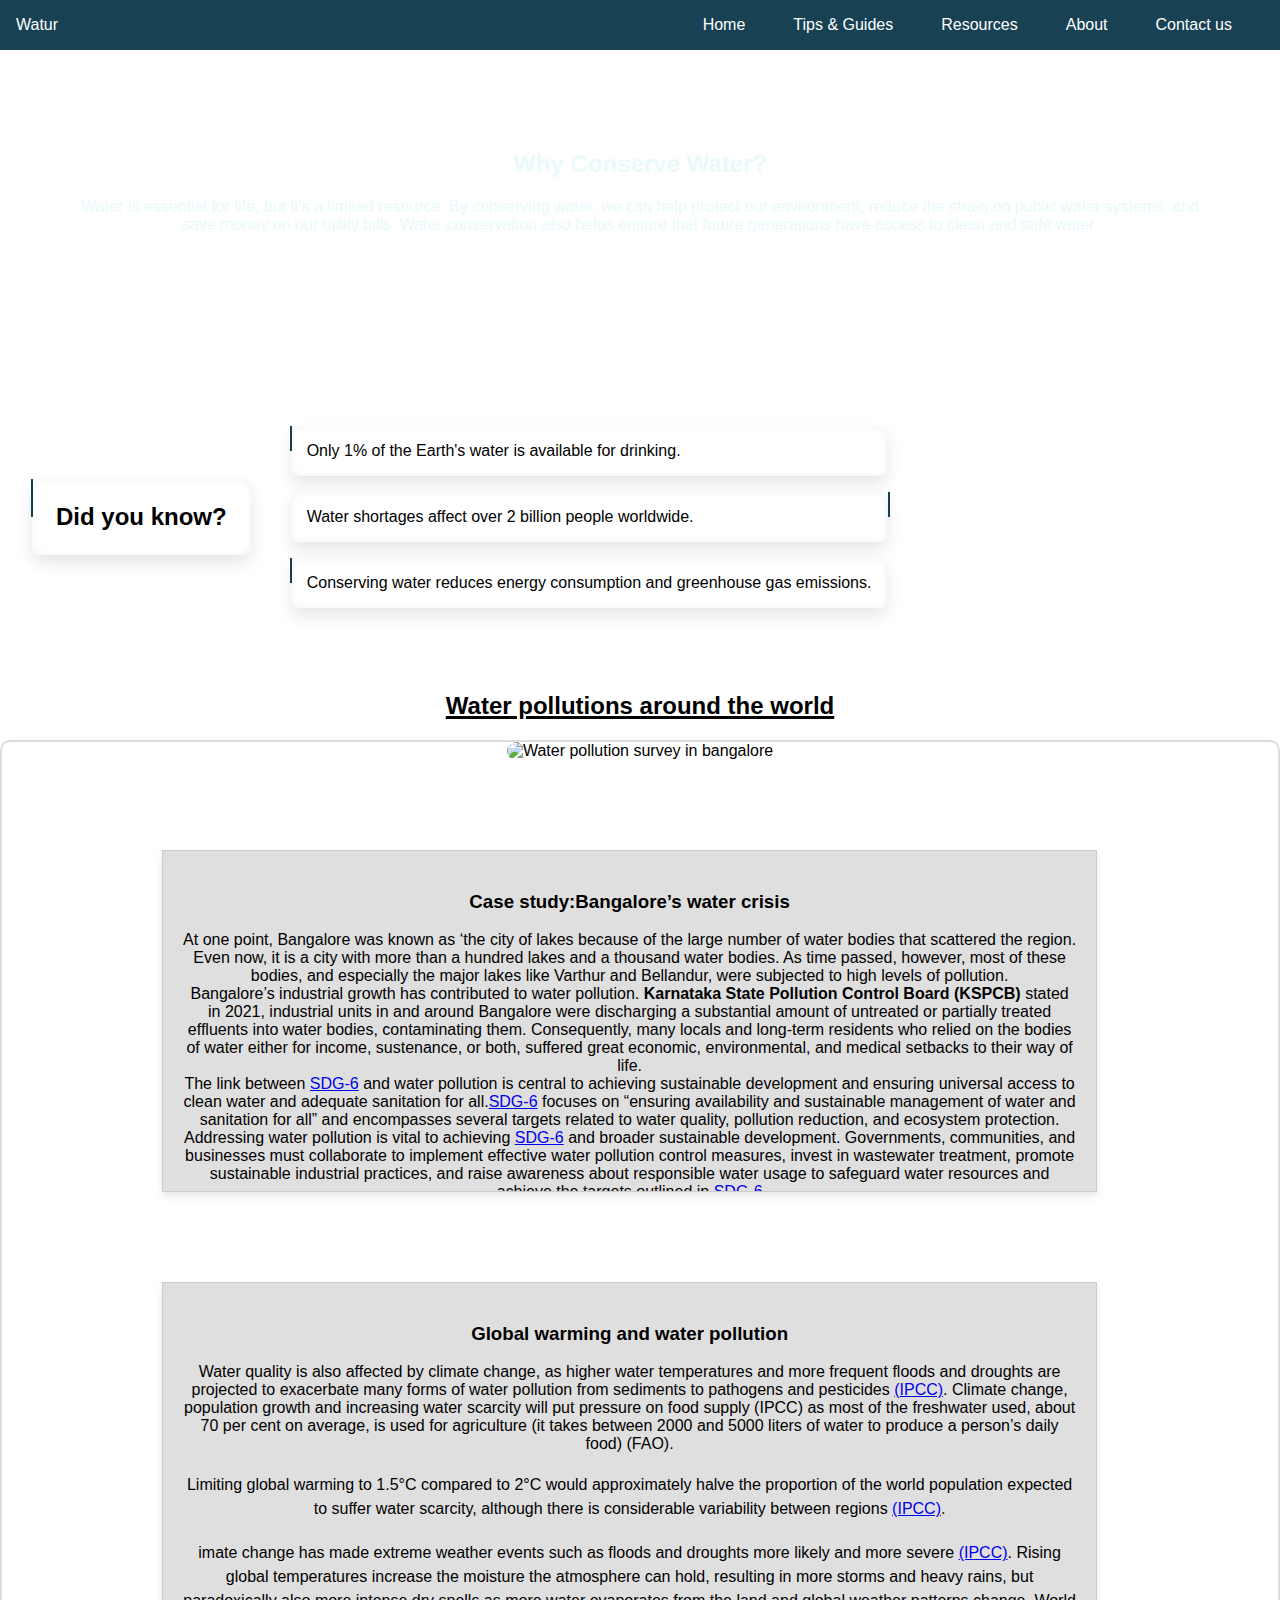
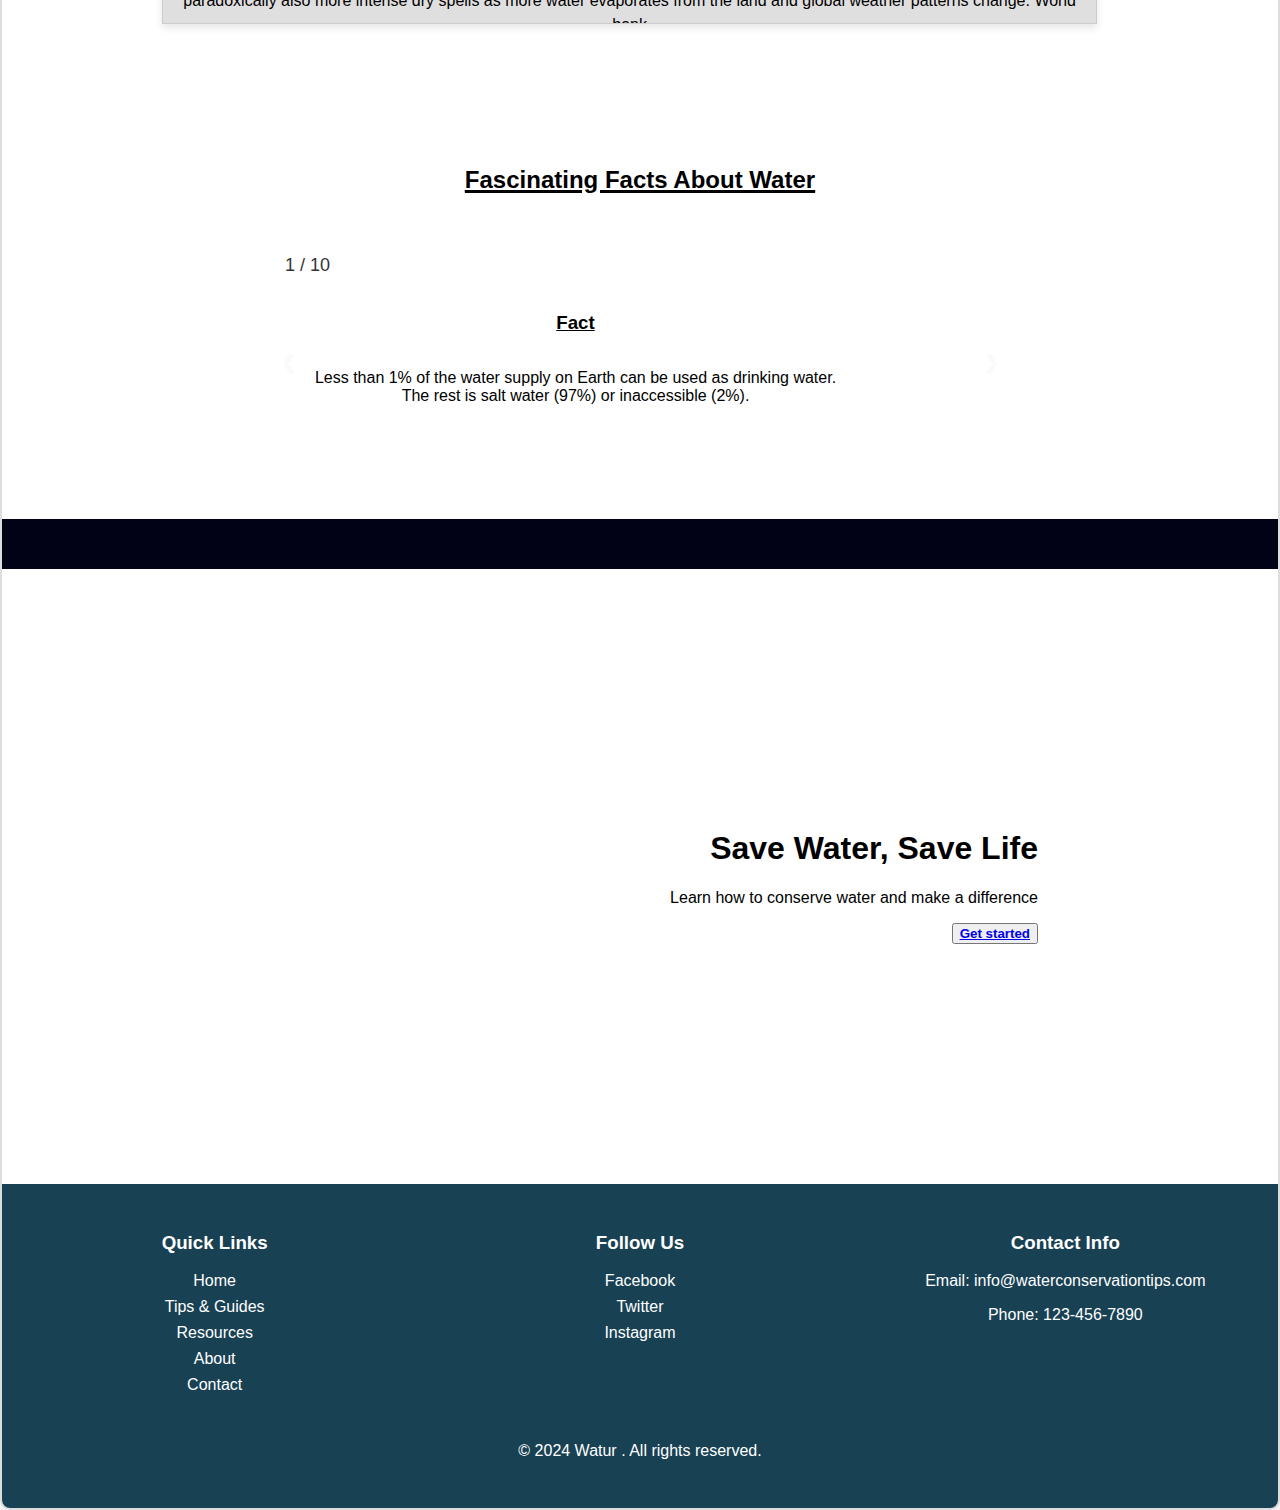
==== index.html @ 400bffbc "Add files via upload" ====
<!DOCTYPE html>
<html lang="en">
<head>
    <meta charset="UTF-8">
    <meta name="viewport" content="width=device-width, initial-scale=1.0">
    <title>Home</title>
    <link rel="stylesheet" href="styles.css">
    <link rel="stylesheet" href="https://cdnjs.cloudflare.com/ajax/libs/font-awesome/6.0.0-beta3/css/all.min.css">
</head>
<body>
    <header>
        <div class="logo">Watur</div>
        <nav>
            <ul>
                <li><a href="index.html">Home</a></li>
                <li><a href="tips.html">Tips & Guides</a></li>
                <li><a href="resources.html">Resources</a></li>
                <li><a href="about.html">About</a></li>
                <li><a href="contact us.html">Contact us</a></li>
            </ul>
        </nav>
    </header>
<section class="why-conserve-water">
    <h2>Why Conserve Water?</h2>
    <p>Water is essential for life, but it's a limited resource. By conserving water, we can help protect our environment, reduce the strain on public water systems, and save money on our utility bills. Water conservation also helps ensure that future generations have access to clean and safe water.</p>
</section>
  <section class="know"><h2> 
     <p>Did you know?</p></h2>
    <ul>
        <p>Only 1% of the Earth's water is available for drinking.</p>
        <p>Water shortages affect over 2 billion people worldwide.</p>
        <p>Conserving water reduces energy consumption and greenhouse gas emissions.</p>
    </ul>
</section>

<section class="infographics">
    <h2>Water pollutions around the world</h2>
</section> 
<div class="slider">
    <section class="slides">
      <div class="slide"><img src="https://rsisinternational.org/journals/ijriss/wp-content/uploads/2023/10/Awareness-on-the-percentage-of-water-pollution-in-Bangalore-city.png" alt="Water pollution survey in bangalore">
    </div>
      <div class="slide"><img src="https://cdnapisec.kaltura.com/p/1776261/thumbnail/entry_id/1_n7q7i7ho/width/%7BthumbnailWidth%7D" alt="ganga pollution">
    </div>
      <div class="slide"><img src="https://watereurope.eu/wp-content/uploads/2024/04/env-e1667226133648.png" alt="pollution in europe">
        </div>
      <div class="slide"><img src="https://sotp.nyc3.cdn.digitaloceanspaces.com/wp-content/uploads/2019/09/water-cycle-diagram-637x514.jpg" alt="global warming">
    </div>
    </section>
    <section class="pollutionscene">
    <div class="pollution">
        
        <p><h3>Case study:Bangalore’s water crisis</h3> At one point, Bangalore was known as ‘the city of lakes because of the large number of water bodies that scattered the region. Even now, it is a city with more than a hundred lakes and a thousand water bodies. As time passed, however, most of these bodies, and especially the major lakes like Varthur and Bellandur, were subjected to high levels of pollution. <br>Bangalore’s industrial growth has contributed to water pollution. <b>Karnataka State Pollution Control Board (KSPCB)</b> stated in 2021, industrial units in and around Bangalore were discharging a substantial amount of untreated or partially treated effluents into water bodies, contaminating them. Consequently, many locals and long-term residents who relied on the bodies of water either for income, sustenance, or both, suffered great economic, environmental, and medical setbacks to their way of life. <br>The link between <a href="https://sdgs.un.org/goals/goal6">SDG-6</a> and water pollution is central to achieving sustainable development and ensuring universal access to clean water and adequate sanitation for all.<a href="https://sdgs.un.org/goals/goal6">SDG-6</a> focuses on “ensuring availability and sustainable management of water and sanitation for all” and encompasses several targets related to water quality, pollution reduction, and ecosystem protection. <br>Addressing water pollution is vital to achieving <a href="https://sdgs.un.org/goals/goal6">SDG-6</a> and broader sustainable development. Governments, communities, and businesses must collaborate to implement effective water pollution control measures, invest in wastewater treatment, promote sustainable industrial practices, and raise awareness about responsible water usage to safeguard water resources and achieve the targets outlined in <a href="https://sdgs.un.org/goals/goal6">SDG-6</a> <br>This situation will persist as long as we are no aware of the situation  adn will work towards the developmentof the city rather than just making things worse for our own purpose.</p>
    </div>
</section>
    <section class="global">
        <div class="warming">
            <p><h3>Global warming and water pollution</h3>Water quality is also affected by climate change, as higher water temperatures and more frequent floods and droughts are projected to exacerbate many forms of water pollution from sediments to pathogens and pesticides <a href="https://www.ipcc.ch/report/ar6/wg2/downloads/outreach/IPCC_AR6_WGII_FactSheet_FoodAndWater.pdf">(IPCC)</a>.
 
                Climate change, population growth and increasing water scarcity will put pressure on food supply (IPCC) as most of the freshwater used, about 70 per cent on average, is used for agriculture (it takes between 2000 and 5000 liters of water to produce a person’s daily food) (FAO).
            </P>
                <P>Limiting global warming to 1.5°C compared to 2°C would approximately halve the proportion of the world population expected to suffer water scarcity, although there is considerable variability between regions <a href="https://www.ipcc.ch/report/ar6/wg2/downloads/outreach/IPCC_AR6_WGII_FactSheet_FoodAndWater.pdf">(IPCC)</a>.</p>
                    <P>imate change has made extreme weather events such as floods and droughts more likely and more severe <a href="https://www.ipcc.ch/report/ar6/wg2/downloads/outreach/IPCC_AR6_WGII_FactSheet_FoodAndWater.pdf">(IPCC)</a>.
 
                        Rising global temperatures increase the moisture the atmosphere can hold, resulting in more storms and heavy rains, but paradoxically also more intense dry spells as more water evaporates from the land and global weather patterns change. <a href="https://www.worldbank.org/en/topic/waterresourcesmanagement"></a>World bank</P>
                        <p>Since 2000, flood-related disasters have risen by 134 per cent compared with the two previous decades. Most of the flood-related deaths and economic losses were recorded in Asia <a href="https://wmo.int/news/media-centre/wake-looming-water-crisis-report-warns">(WMO)</a>. The number and duration of droughts also increased by 29 per cent over this same period. Most drought-related deaths occurred in Africa <a href="">(WMO)</a>.</p>
        </div>
    </section>
    <div class="infographic">
<section class="impact-stats">
        <h2><u>Fascinating Facts About Water</u> </h2>
        </section>
        <section class="facts-list">
            <div class="fact-slides fade">
             <div class="fact-number">1 / 10</div>
            <div class="fact">
                <h3><u>Fact</u></h3>
                <p>Less than 1% of the water supply on Earth can be used as drinking water. The rest is salt water (97%) or inaccessible (2%).</p>
            </div>
        </div>
        <div class="fact-slides fade">
            <div class="fact-number"> 2/ 10</div>
            <div class="fact">
                <h3><u>Fact</u></h3>
                <p>A single dripping faucet can waste over 3,000 gallons of water a year. That's enough water to take over 180 showers!</p>
            </div>
        </div>
            <div class="fact-slides fade">
                <div class="fact-number"> 3/ 10</div>
            <div class="fact">
                <h3><u>Fact</u></h3>
                <p>On average, an American household uses 300 gallons of water per day, with 70% of that used indoors.</p>
            </div>
        </div>
            <div class="fact-slides fade">
                <div class="fact-number">4 / 10</div>
            <div class="fact">
                <h3><u>Fact</u></h3>
                <p>Water-efficient fixtures and appliances can reduce household water usage by up to 30%.</p>
            </div>
        </div>
            <div class="fact-slides fade">
                <div class="fact-number"> 5/ 10</div>
            <div class="fact">
                <h3><u>Fact</u></h3>
                <p>Water scarcity affects over 40% of the global population, and this percentage is expected to increase.</p>
            </div></div>
            <div class="fact-slides fade">
                <div class="fact-number">6 / 10</div>
            <div class="fact">
                <h3><u>Fact</u></h3>
                <p>Producing a single sheet of paper requires about 3 gallons of water. which is unimaginable!!</p>
            </div></div>
            <div class="fact-slides fade">
                <div class="fact-number">7 / 10</div>
            <div class="fact">
                <h3><u>Fact</u></h3>
                <p>About 70% of the world's freshwater is used for agriculture.Improving irrigation efficiency can save a significant amount of water</p>
            </div></div>
            <div class="fact-slides fade">
                <div class="fact-number">8 / 10</div>
            <div class="fact">
                <h3><u>Fact</u></h3>
                <p>Recycling a ton of paper can save up to 7,000 gallons of water. Reducing paper waste helps conserve water.</p>
            </div></div>
            <div class="fact-slides fade">
                <div class="fact-number">9/ 10</div>
            <div class="fact">
                <h3><u>Fact</u></h3>
                <p>A 5-minute shower uses about 10-25 gallons of water, while a full bath can use up to 70 gallons.</p>
            </div></div>
            <div class="fact-slides fade">
                <div class="fact-number">10 / 10</div>
            <div class="fact">
                <h3><u>Fact </u></h3>
                <p>The human brain is composed of about 75% water, and water is essential for maintaining cognitive functions.</p>
            </div></div>
            <a class="prev" onclick="plusSlides(-1)">&#10094;</a>
        <a class="next" onclick="plusSlides(1)">&#10095;</a>   
    </section>
    <section>
        <div class="ticker-container">
            <div class="ticker">
                <p id="ticker-message">let's celebrate World water conservation day this 22nd march.</p>
            </div>
        </div>
    </section>
    
<section class="hero">
    <h1>Save Water, Save Life</h1>
    <p>Learn how to conserve water and make a difference</p>
    <button class="water"><b><a href="tips.html">Get started</a></b></button>
</section>
    <footer>
        <div class="footer-content">
            <div class="quick-links">
                <h3>Quick Links</h3>
                <ul>
                    <li><a href="index.html">Home</a></li>
                    <li><a href="tips.html">Tips & Guides</a></li>
                    <li><a href="resources.html">Resources</a></li>
                    <li><a href="about.html">About</a></li>
                    <li><a href="contact us.html">Contact</a></li>
                </ul>
            </div>
            <div class="social-media">
                <h3>Follow Us</h3>
                <ul>
                    <li><a href="https://Facebook.com">Facebook</a></li>
                    <li><a href="https://Twitter.com">Twitter</a></li>
                    <li><a href="https://instagram.com">Instagram</a></li>
                </ul>
            </div>
            <div class="contact-info">
                <h3>Contact Info</h3>
                <a href="mailto:info@waterconservationtips.com">Email: info@waterconservationtips.com</a>
                <p><a href="tel:123-456-7890">Phone: 123-456-7890</a></p>
            </div>
        </div>
            <p>&copy; 2024 Watur . All rights reserved.</p>
    </footer>
    <script src="scripts.js"></script>

</body>
</html>
---- styles.css ----
body {
    font-family: Arial, sans-serif;
    margin: 0;
    padding: 0;
}

header, footer {
    background-color: #143e51fb;
    color: white;
}

header {
    display: flex;
    justify-content: space-between;
    align-items: center;
    padding: 1em;
    position: relative;
}

nav {
    display: flex;
    align-items: center;
}

nav .menu-icon {
    display: none; /* Hide the icon on larger screens */
    flex-direction: column;
    cursor: pointer;
}

nav .menu-icon div {
    width: 25px;
    height: 3px;
    background-color: white;
    margin: 5px;
    transition: all 0.3s ease;
}

nav ul {
    list-style: none;
    margin: 0;
    padding: 0;
    display: flex;
}

nav ul li {
    position: relative;
    margin-right: 1em;
}

nav ul li a {
    color: white;
    text-decoration: none;
    position: relative;
    z-index: 1;
    padding: 0.5em 1em;
}

nav ul li::before {
    content: "";
    position: absolute;
    top: 0;
    left: 0;
    right: 0;
    bottom: 0;
    background-color: transparent;
    transition: background-color 0.3s ease;
    border-radius: 4px;
    z-index: 0;
}

nav ul li:hover::before {
    background-color: #e0f7fa;
}

nav ul li a:hover {
    color: #143e51fb;
    text-decoration: none;
}

/* Responsive styles */
@media (max-width: 768px) {
    nav ul {
        display: none;
        flex-direction: column;
        position: absolute;
        top: 100%;
        left: 0;
        right: 0;
        background-color: #143e51fb;
    }

    nav ul.show {
        display: flex;
    }

    nav .menu-icon {
        display: flex; /* Show the icon on smaller screens */
    }

    nav ul li {
        margin-right: 0;
        text-align: center;
    }
}

.why-conserve-water {
    text-align: center;
    padding: 5em;
    background-image: url('https://as2.ftcdn.net/v2/jpg/05/81/99/11/1000_F_581991108_03k3wFisF3OCaaNAIQC6jhjjUpW3hZsf.jpg'); /* Replace with your image path */
    background-size: cover;
    background-position: center;
    color: rgb(234, 249, 250); /* Ensure text is readable over the image */
}

.why-conserve-water h2,
.why-conserve-water p {
    color: inherit; /* Ensures that text color inherits from the parent, useful if you change the parent color */
}

.know {
    display: flex;
    flex-direction: row;
    align-items: center;
    margin-top: 2em;
    position: relative;
    padding: 2em ;
}

.know p {
    max-width: 600px;
    padding: 1em;
    margin: 1em 0;
    background-color: rgba(255, 255, 255, 0.9);
    border-radius: 8px;
    box-shadow: 0 8px 16px rgba(0, 0, 0, 0.1), 0 0 8px rgba(0, 0, 0, 0.05) inset;
    transition: transform 0.3s ease, box-shadow 0.3s ease;
    position: relative;
    z-index: 1;
}

.know p:hover {
    transform: translateY(-5px);
    box-shadow: 0 12px 24px rgba(0, 0, 0, 0.2), 0 0 12px rgba(0, 0, 0, 0.1) inset;
}

.know p:nth-child(odd) {
    margin-left: auto;
}

.know p:nth-child(even) {
    margin-right: auto;
}

.know p::after {
    content: '';
    position: absolute;
    width: 2px;
    background-color: #143e51;
    top: 0;
    bottom: 50%;
    left: 50%;
    transform: translateX(-50%);
    transition: height 0.3s ease;
    z-index: 0;
}

.know p:nth-child(odd)::after {
    left: 0%;
    transform: translateX(-50%);
}

.know p:nth-child(even)::after {
    left: 100%;
    transform: translateX(50%);
}

.know p:hover::after {
    height: 100%;
}
.pollutionscene {
    width: 70%;
    height: 300px;
    overflow-y: auto;
    background-color: #8b898945;
    border: 1px solid #ccc;
    padding: 20px;
    margin: 90px 160px 90px ;
    box-shadow: 0 4px 8px rgba(0, 0, 0, 0.1);
  }
  
  .pollutionscene p {
      margin: 0 0 20px;
      line-height: 1.5;
    }
    .global {
        width: 70%;
        height: 300px;
        overflow-y: auto;
        background-color:  #8b898945;
        border: 1px solid #ccc;
        padding: 20px;
        margin: 90px 160px 90px ;
        box-shadow: 0 4px 8px rgba(0, 0, 0, 0.1);
      }
      .global p {
        margin: 0 0 20px;
        line-height: 1.5;
      }
    .slider {
    /* max-width: 90%; */
    text-align: center;
    overflow: hidden;
    border: 2px solid #ddd;
    border-radius: 10px;
    box-shadow: 0 4px 8px rgba(0, 0, 0, 0.1);
  }
  
  .slides {
    display: flex;
    text-align: center;
    transition: transform 0.5s ease-in-out;
  }
  
  .slide {
    min-width: 100%;
    box-sizing: border-box;
  }
  
  .slide img {
    width: 100%;
    border-radius: 10px;
  }
.button{
    border-radius: 10%;
    background-color: #f9fbee;
padding: 50px 50px;
text-align: center;
text-decoration: wavy;
display: inline-block;
font-size: 16px;

}
.impact-stats {
    padding: 2em;
    text-align: center;
    text-decoration:underline 3px;
}.featured-articles, .helpful-resources {
    padding: 2em;
    text-align: center;

}

.facts-list
{
    background-image: url('https://www.thewaterscrooge.com/hubfs/Hero%20Image%20-%20Water%20Scrooge.jpg');
background-repeat: no-repeat;
background-size: cover;

/* for slide show */
}
 .facts-list {
    position: relative;
    max-width: 750px;
    margin: auto;
    overflow: hidden;
    border-radius: 20px;
}
fact-slides {
    display: none;
    padding: 20px;
    background-color: rgba(255, 255, 255, 0.8);
    border-radius: 20px;
}
.fact-number {
    position: absolute;
    top: 10px;
    left: 20px;
    font-size: 18px;
    color: #333;
}
.prev, .next {
    cursor: pointer;
    position: absolute;
    top: 50%;
    width: auto;
    margin-top: -22px;
    padding: 16px;
    color: rgb(250, 249, 251);
    font-weight: bold;
    font-size: 18px;
    transition: 0.3s ease;
    border-radius: 0 6px 6px 0;
    user-select: none;
}
.prev
{
    left: 0;
     border-radius: 0 6px 6px 0;
}

.next {
    right: 0;
    border-radius: 6px 0 0 6px;
}

.prev:hover, .next:hover {
    background-color: rgba(0, 0, 0, 0.8);
}
.fade {
    animation-name: fade;
    animation-duration: 1.5s;
    
}

@keyframes fade {
    from {opacity: .4} 
    to {opacity: 1}
}

.fact{
    display: flex;
    justify-content: space-around;
    flex-wrap: wrap;
}
.fact
{
    width: 70%;
    margin: 2em;
    padding: 1em;
    text-align: center;
    background-color: transparent;
    border-radius: 20px;
    transition: transform 0.3s ease, box-shadow 0.3s ease;
}
.fact:hover{
    transform: translateY(-5px);
    box-shadow: 0 12px 24px rgba(0, 0, 0, 0.2);
    background-color: #95d5f8;
}
.ticker-container {
    background-color: rgb(2, 2, 22);
    color: white;
    overflow: hidden;
    white-space: nowrap;
    margin-top: 50px;
    box-sizing: border-box;
    height: 50px;
    width: 100%;
    position: relative;
    top: 0;
    z-index: 1000;
}
    .ticker{
        display: inline-block;
        padding-left: 100%;
        animation: ticker 15s linear infinite;
        }
        @keyframes ticker{
            0%{
                transform: translateX(100%);
            }
            100%
            {
                transform: translateX(-100%);
            }
        }
        .hidden{
            display:none;
        }
        .articles, .resource-list {
            display: flex;
    justify-content: space-around;
}
.hero {
    text-align:right;
    padding: 15em;
    background-image: url(https://kayplumbing.com/wp-content/uploads/2021/02/save-water-turn-faucet-off-.png);
    background-repeat: no-repeat;
    background-size:auto;
}
.infographics
{
    text-align: center;
    text-decoration: underline 3px;

}

.articles article, .resource-list .resource {
    width: 45%;
    margin: 1em 0;
    text-align:center;
}

.articles article img, .resource-list .resource img {
    max-width: 100%;
}

footer {
    padding: 2em 0;
    text-align: center;
}

.footer-content {
    display: flex;
    justify-content: space-around;
    flex-wrap: wrap;
}

.footer-content div {
    margin: 1em;
    flex: 1;
}

.footer-content h3 {
    margin-top: 0;
}

.footer-content a {
    color: white;
    text-decoration: none;
}

.footer-content ul {
    list-style: none;
    padding: 0;
}

.footer-content ul li {
    margin: 0.5em 0;
}

.daily-tip {
    background-color: #e0f7fa;
    padding: 2em;
    text-align: center;
    border-radius: 8px;
    margin: 2em 0;
    transition: transform 0.3s ease, box-shadow 0.3s ease;
}

.daily-tip h2 {
    margin-bottom: 1em;
    color: #0b5984;
}

#tip-container {
    background-color: hsl(0, 100%, 99%);
    padding: 1em;
    border-radius: 8px;
    box-shadow: 0 2px 5px rgba(0, 0, 0, 0.1);
    transition: background-color 0.2s, box-shadow 0.1s ease;
}

#tip-text {
    font-size: 1.2em;
    color: #03282d;
}

#tip-container:hover {
    background-color: #ddeef2;
    box-shadow: 0 4px 10px rgba(241, 241, 217, 0.2);
}
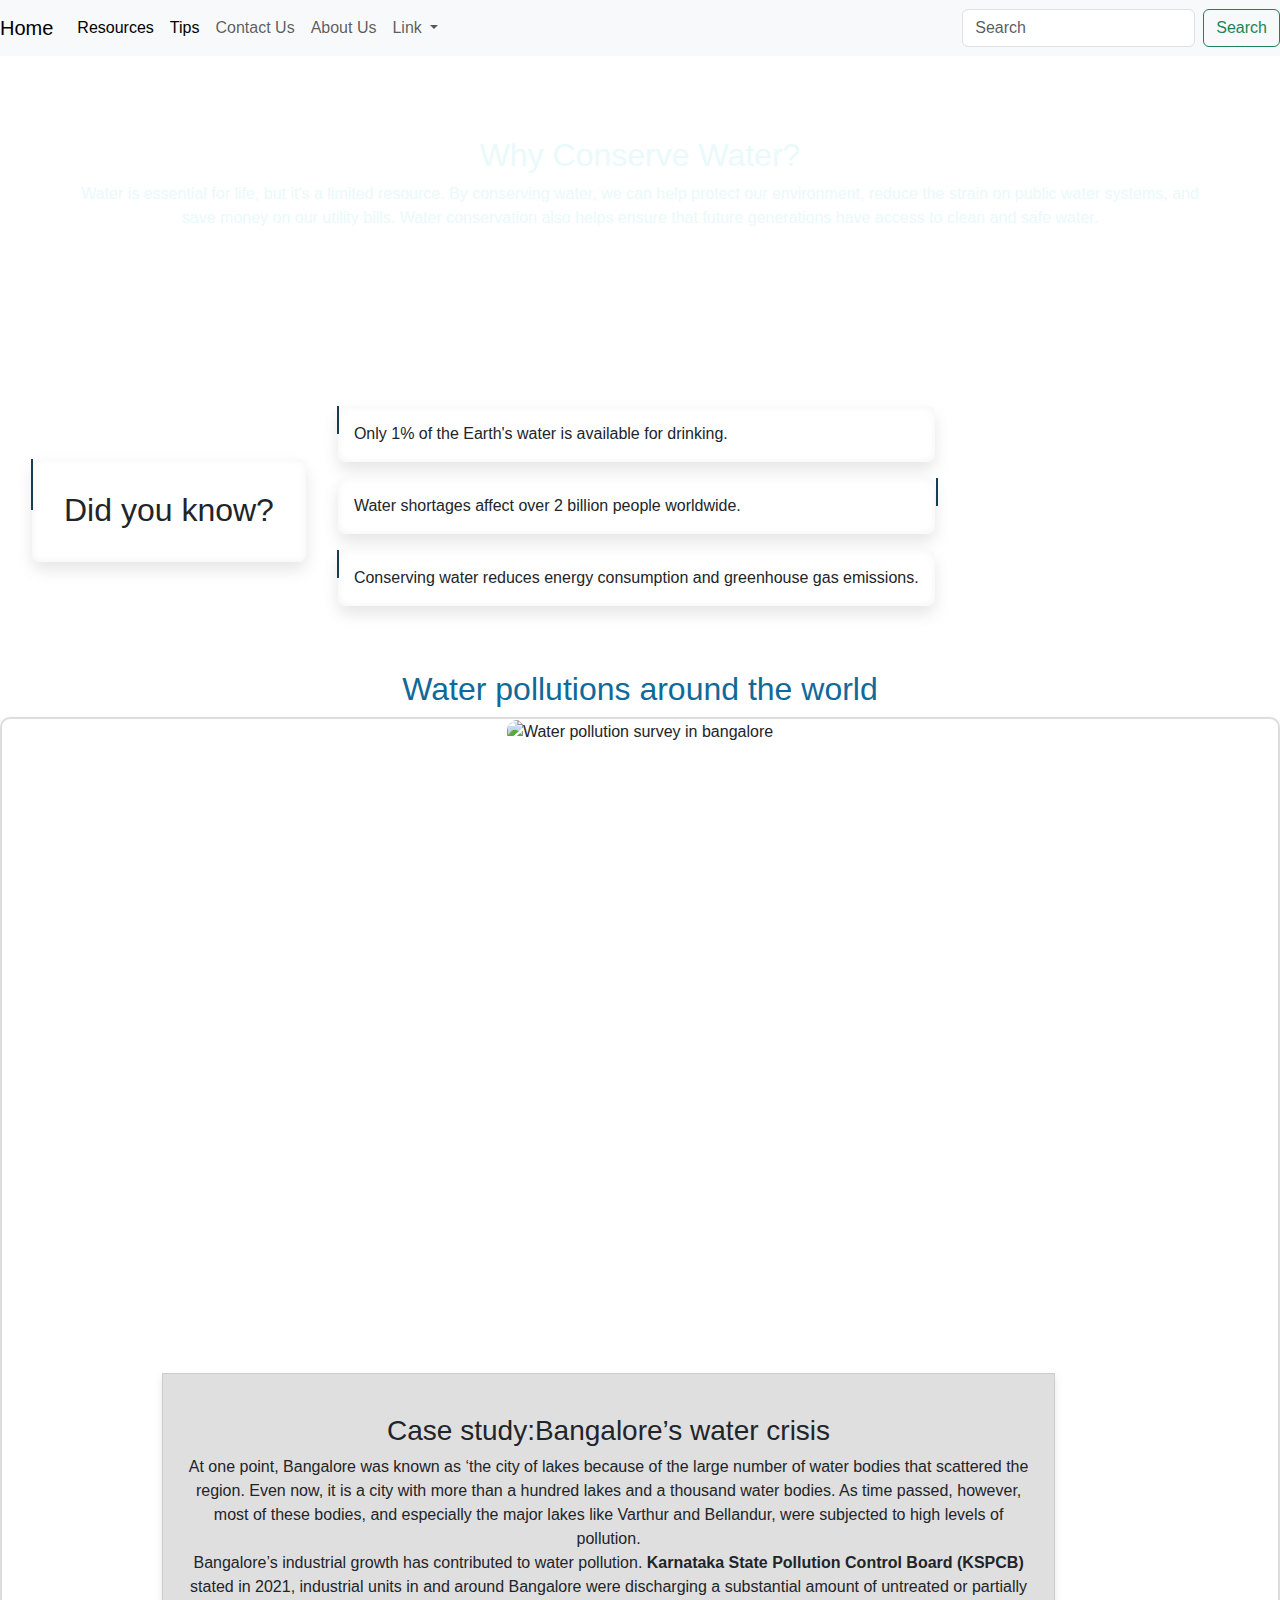
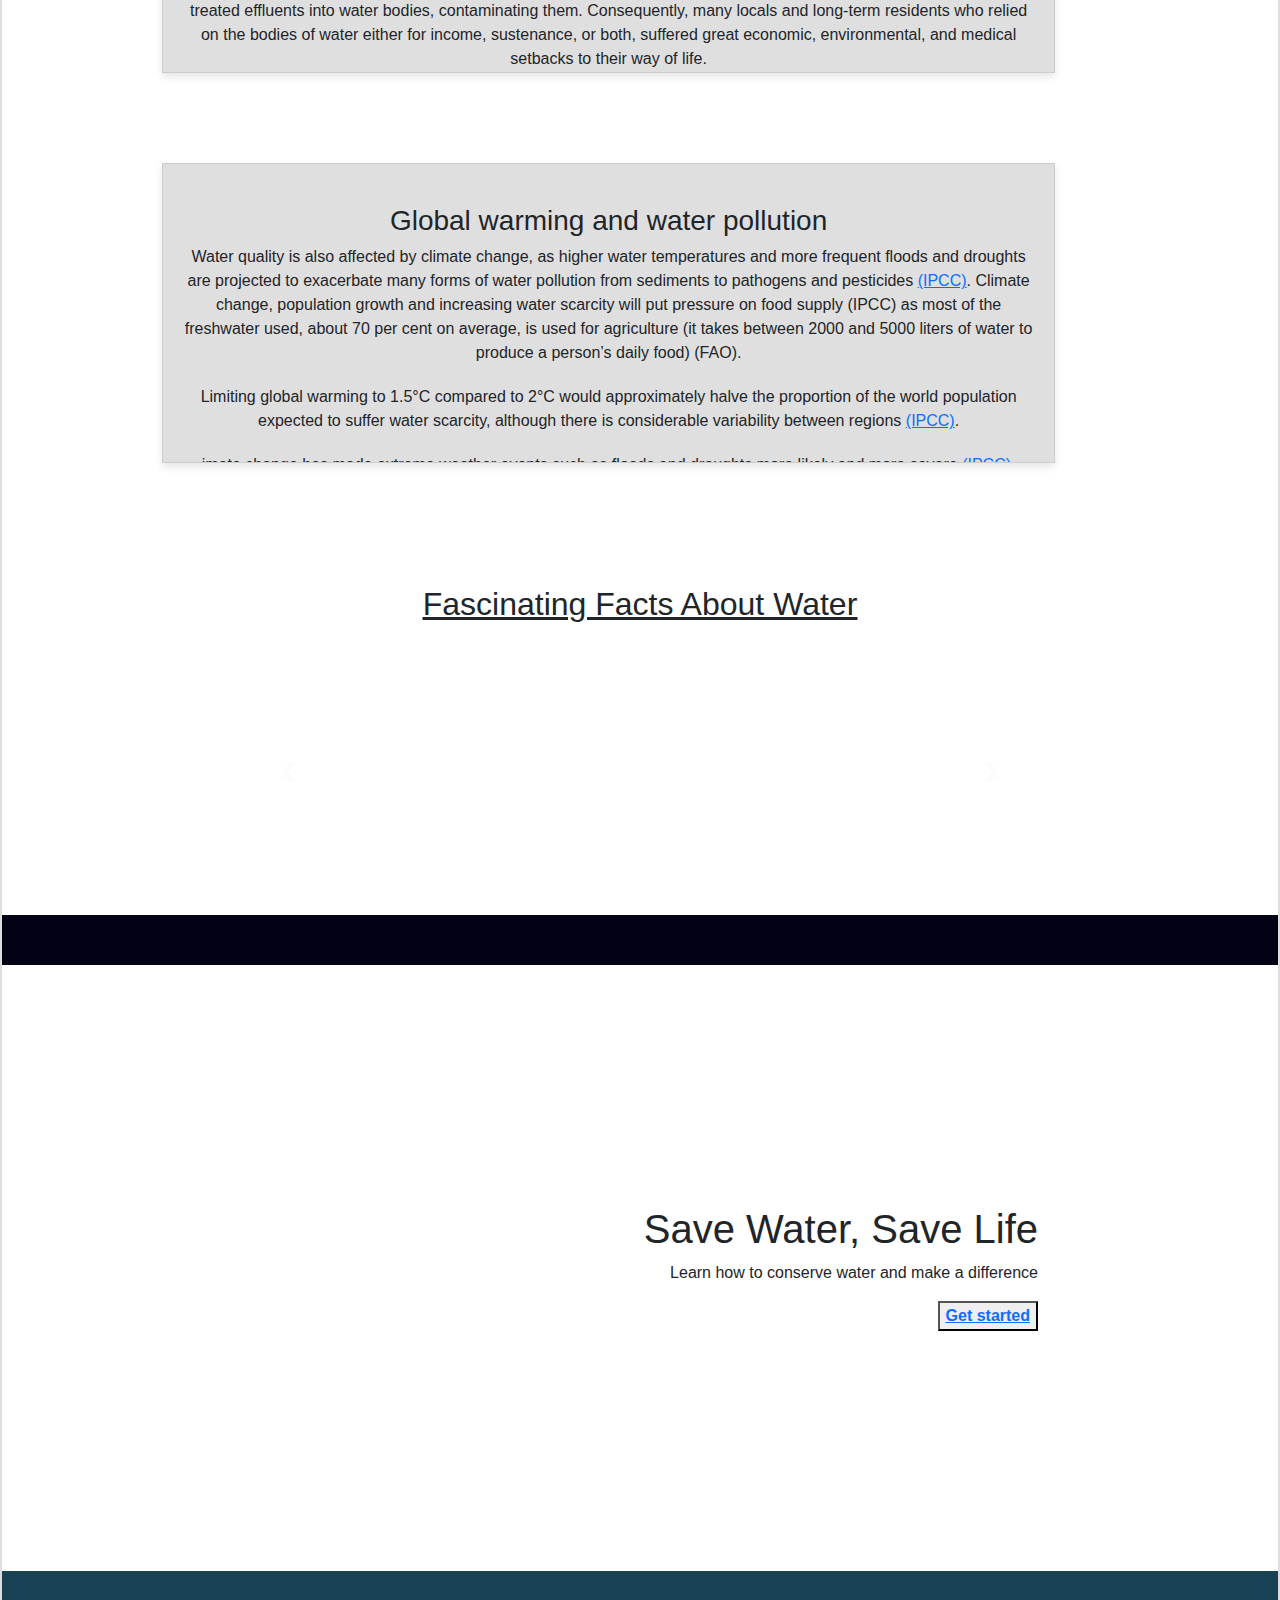
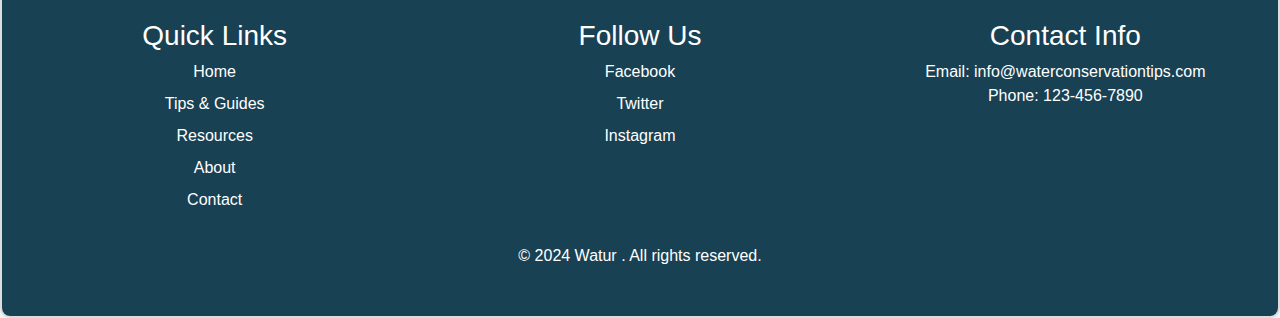
==== commit 1d26d480: "git commit changes" ====
--- a/index.html
+++ b/index.html
@@ -1,185 +1,291 @@
-<!DOCTYPE html>
+<!doctype html>
 <html lang="en">
-<head>
-    <meta charset="UTF-8">
-    <meta name="viewport" content="width=device-width, initial-scale=1.0">
-    <title>Home</title>
+  <head>
+    <meta charset="utf-8">
+    <meta name="viewport" content="width=device-width, initial-scale=1">
+    <title>Watur|Home</title>
+    <link href="https://cdn.jsdelivr.net/npm/bootstrap@5.3.3/dist/css/bootstrap.min.css" rel="stylesheet" integrity="sha384-QWTKZyjpPEjISv5WaRU9OFeRpok6YctnYmDr5pNlyT2bRjXh0JMhjY6hW+ALEwIH" crossorigin="anonymous">
     <link rel="stylesheet" href="styles.css">
     <link rel="stylesheet" href="https://cdnjs.cloudflare.com/ajax/libs/font-awesome/6.0.0-beta3/css/all.min.css">
-</head>
+  </head>
+
 <body>
-    <header>
-        <div class="logo">Watur</div>
-        <nav>
-            <ul>
-                <li><a href="index.html">Home</a></li>
-                <li><a href="tips.html">Tips & Guides</a></li>
-                <li><a href="resources.html">Resources</a></li>
-                <li><a href="about.html">About</a></li>
-                <li><a href="contact us.html">Contact us</a></li>
+    <nav class="navbar navbar-expand-lg bg-body-tertiary"
+        <div class="container-fluid">
+          <a class="navbar-brand" href="index.html">Home</a>
+          <button class="navbar-toggler" type="button" data-bs-toggle="collapse" data-bs-target="#navbarScroll" aria-controls="navbarScroll" aria-expanded="false" aria-label="Toggle navigation">
+            <span class="navbar-toggler-icon"></span>
+          </button>
+          <div class="collapse navbar-collapse" id="navbarScroll">
+            <ul class="navbar-nav me-auto my-2 my-lg-0 navbar-nav-scroll" style="--bs-scroll-height: 100px;">
+              <li class="nav-item">
+                <a class="nav-link active" aria-current="page" href="resources.html">Resources</a>
+              </li>
+              <li class="nav-item"></li>
+                <a class="nav-link active" aria-current="page" href="tips.html">Tips</a>
+              </li>
+              <li class="nav-item">
+                <a class="nav-link" href="Contact us.html">Contact Us</a>
+              </li>
+              <li class="nav-item"></li>
+                <a class="nav-link" href="about.html">About Us</a>
+              </li>
+              <li class="nav-item dropdown">
+                <a class="nav-link dropdown-toggle" href="#" role="button" data-bs-toggle="dropdown" aria-expanded="false">
+                  Link
+                </a>
+                <ul class="dropdown-menu">
+                  <li><a class="dropdown-item" href="index.html">Home</a></li>
+                  <li><a class="dropdown-item" href="contact us.html">contact-info</a></li>
+                  <li><a class="dropdown-item" href="resources.html">resource</a></li>
+                  <li><a class="dropdown-item" href="tips.html">Tips</a></li>
+                  <li><a class="dropdown-item" href="ab.html">cab</a></li>
+
+
+ 
+                  <li><hr class="dropdown-divider"></li>
+                  <li><a class="dropdown-item" href="#">Something else here</a></li>
+                </ul>
+              </li>
+              <li class="nav-item">
+                <!-- <a class="nav-link disabled" aria-disabled="true">Link</a> -->
+              </li>
             </ul>
-        </nav>
-    </header>
-<section class="why-conserve-water">
-    <h2>Why Conserve Water?</h2>
-    <p>Water is essential for life, but it's a limited resource. By conserving water, we can help protect our environment, reduce the strain on public water systems, and save money on our utility bills. Water conservation also helps ensure that future generations have access to clean and safe water.</p>
-</section>
-  <section class="know"><h2> 
-     <p>Did you know?</p></h2>
-    <ul>
-        <p>Only 1% of the Earth's water is available for drinking.</p>
-        <p>Water shortages affect over 2 billion people worldwide.</p>
-        <p>Conserving water reduces energy consumption and greenhouse gas emissions.</p>
-    </ul>
-</section>
-
-<section class="infographics">
-    <h2>Water pollutions around the world</h2>
-</section> 
-<div class="slider">
-    <section class="slides">
-      <div class="slide"><img src="https://rsisinternational.org/journals/ijriss/wp-content/uploads/2023/10/Awareness-on-the-percentage-of-water-pollution-in-Bangalore-city.png" alt="Water pollution survey in bangalore">
-    </div>
-      <div class="slide"><img src="https://cdnapisec.kaltura.com/p/1776261/thumbnail/entry_id/1_n7q7i7ho/width/%7BthumbnailWidth%7D" alt="ganga pollution">
-    </div>
-      <div class="slide"><img src="https://watereurope.eu/wp-content/uploads/2024/04/env-e1667226133648.png" alt="pollution in europe">
+            <form class="d-flex" role="search">
+              <input class="form-control me-2" type="search" placeholder="Search" aria-label="Search">
+              <button class="btn btn-outline-success" type="submit">Search</button>
+            </form>
+          </div>
         </div>
-      <div class="slide"><img src="https://sotp.nyc3.cdn.digitaloceanspaces.com/wp-content/uploads/2019/09/water-cycle-diagram-637x514.jpg" alt="global warming">
-    </div>
+      </nav>
+  
+    <section class="why-conserve-water">
+        <h2>Why Conserve Water?</h2>
+        <p>Water is essential for life, but it's a limited resource. By conserving water, we can help protect our
+            environment, reduce the strain on public water systems, and save money on our utility bills. Water
+            conservation also helps ensure that future generations have access to clean and safe water.</p>
     </section>
-    <section class="pollutionscene">
-    <div class="pollution">
-        
-        <p><h3>Case study:Bangalore’s water crisis</h3> At one point, Bangalore was known as ‘the city of lakes because of the large number of water bodies that scattered the region. Even now, it is a city with more than a hundred lakes and a thousand water bodies. As time passed, however, most of these bodies, and especially the major lakes like Varthur and Bellandur, were subjected to high levels of pollution. <br>Bangalore’s industrial growth has contributed to water pollution. <b>Karnataka State Pollution Control Board (KSPCB)</b> stated in 2021, industrial units in and around Bangalore were discharging a substantial amount of untreated or partially treated effluents into water bodies, contaminating them. Consequently, many locals and long-term residents who relied on the bodies of water either for income, sustenance, or both, suffered great economic, environmental, and medical setbacks to their way of life. <br>The link between <a href="https://sdgs.un.org/goals/goal6">SDG-6</a> and water pollution is central to achieving sustainable development and ensuring universal access to clean water and adequate sanitation for all.<a href="https://sdgs.un.org/goals/goal6">SDG-6</a> focuses on “ensuring availability and sustainable management of water and sanitation for all” and encompasses several targets related to water quality, pollution reduction, and ecosystem protection. <br>Addressing water pollution is vital to achieving <a href="https://sdgs.un.org/goals/goal6">SDG-6</a> and broader sustainable development. Governments, communities, and businesses must collaborate to implement effective water pollution control measures, invest in wastewater treatment, promote sustainable industrial practices, and raise awareness about responsible water usage to safeguard water resources and achieve the targets outlined in <a href="https://sdgs.un.org/goals/goal6">SDG-6</a> <br>This situation will persist as long as we are no aware of the situation  adn will work towards the developmentof the city rather than just making things worse for our own purpose.</p>
-    </div>
-</section>
-    <section class="global">
-        <div class="warming">
-            <p><h3>Global warming and water pollution</h3>Water quality is also affected by climate change, as higher water temperatures and more frequent floods and droughts are projected to exacerbate many forms of water pollution from sediments to pathogens and pesticides <a href="https://www.ipcc.ch/report/ar6/wg2/downloads/outreach/IPCC_AR6_WGII_FactSheet_FoodAndWater.pdf">(IPCC)</a>.
- 
-                Climate change, population growth and increasing water scarcity will put pressure on food supply (IPCC) as most of the freshwater used, about 70 per cent on average, is used for agriculture (it takes between 2000 and 5000 liters of water to produce a person’s daily food) (FAO).
-            </P>
-                <P>Limiting global warming to 1.5°C compared to 2°C would approximately halve the proportion of the world population expected to suffer water scarcity, although there is considerable variability between regions <a href="https://www.ipcc.ch/report/ar6/wg2/downloads/outreach/IPCC_AR6_WGII_FactSheet_FoodAndWater.pdf">(IPCC)</a>.</p>
-                    <P>imate change has made extreme weather events such as floods and droughts more likely and more severe <a href="https://www.ipcc.ch/report/ar6/wg2/downloads/outreach/IPCC_AR6_WGII_FactSheet_FoodAndWater.pdf">(IPCC)</a>.
- 
-                        Rising global temperatures increase the moisture the atmosphere can hold, resulting in more storms and heavy rains, but paradoxically also more intense dry spells as more water evaporates from the land and global weather patterns change. <a href="https://www.worldbank.org/en/topic/waterresourcesmanagement"></a>World bank</P>
-                        <p>Since 2000, flood-related disasters have risen by 134 per cent compared with the two previous decades. Most of the flood-related deaths and economic losses were recorded in Asia <a href="https://wmo.int/news/media-centre/wake-looming-water-crisis-report-warns">(WMO)</a>. The number and duration of droughts also increased by 29 per cent over this same period. Most drought-related deaths occurred in Africa <a href="">(WMO)</a>.</p>
-        </div>
+    <section class="know">
+        <h2>
+            <p>Did you know?</p>
+        </h2>
+        <ul>
+            <p>Only 1% of the Earth's water is available for drinking.</p>
+            <p>Water shortages affect over 2 billion people worldwide.</p>
+            <p>Conserving water reduces energy consumption and greenhouse gas emissions.</p>
+        </ul>
     </section>
-    <div class="infographic">
-<section class="impact-stats">
-        <h2><u>Fascinating Facts About Water</u> </h2>
+
+    <section class="infographics">
+        <h2>Water pollutions around the world</h2>
+    </section>
+    <div class="slider">
+        <section class="slides">
+            <div class="slide"><img
+                    src="https://rsisinternational.org/journals/ijriss/wp-content/uploads/2023/10/Awareness-on-the-percentage-of-water-pollution-in-Bangalore-city.png"
+                    alt="Water pollution survey in bangalore">
+            </div>
+            <div class="slide"><img
+                    src="image1.jpg"
+                    alt="ganga pollution">
+            </div>
+            <div class="slide"><img src="image2.png"
+                    alt="pollution in europe">
+            </div>
+            <div class="slide"><img
+                    src="image4.webp"
+                    alt="global warming">
+            </div>
         </section>
-        <section class="facts-list">
-            <div class="fact-slides fade">
-             <div class="fact-number">1 / 10</div>
-            <div class="fact">
-                <h3><u>Fact</u></h3>
-                <p>Less than 1% of the water supply on Earth can be used as drinking water. The rest is salt water (97%) or inaccessible (2%).</p>
-            </div>
-        </div>
-        <div class="fact-slides fade">
-            <div class="fact-number"> 2/ 10</div>
-            <div class="fact">
-                <h3><u>Fact</u></h3>
-                <p>A single dripping faucet can waste over 3,000 gallons of water a year. That's enough water to take over 180 showers!</p>
-            </div>
-        </div>
-            <div class="fact-slides fade">
-                <div class="fact-number"> 3/ 10</div>
-            <div class="fact">
-                <h3><u>Fact</u></h3>
-                <p>On average, an American household uses 300 gallons of water per day, with 70% of that used indoors.</p>
-            </div>
-        </div>
-            <div class="fact-slides fade">
-                <div class="fact-number">4 / 10</div>
-            <div class="fact">
-                <h3><u>Fact</u></h3>
-                <p>Water-efficient fixtures and appliances can reduce household water usage by up to 30%.</p>
-            </div>
-        </div>
-            <div class="fact-slides fade">
-                <div class="fact-number"> 5/ 10</div>
-            <div class="fact">
-                <h3><u>Fact</u></h3>
-                <p>Water scarcity affects over 40% of the global population, and this percentage is expected to increase.</p>
-            </div></div>
-            <div class="fact-slides fade">
-                <div class="fact-number">6 / 10</div>
-            <div class="fact">
-                <h3><u>Fact</u></h3>
-                <p>Producing a single sheet of paper requires about 3 gallons of water. which is unimaginable!!</p>
-            </div></div>
-            <div class="fact-slides fade">
-                <div class="fact-number">7 / 10</div>
-            <div class="fact">
-                <h3><u>Fact</u></h3>
-                <p>About 70% of the world's freshwater is used for agriculture.Improving irrigation efficiency can save a significant amount of water</p>
-            </div></div>
-            <div class="fact-slides fade">
-                <div class="fact-number">8 / 10</div>
-            <div class="fact">
-                <h3><u>Fact</u></h3>
-                <p>Recycling a ton of paper can save up to 7,000 gallons of water. Reducing paper waste helps conserve water.</p>
-            </div></div>
-            <div class="fact-slides fade">
-                <div class="fact-number">9/ 10</div>
-            <div class="fact">
-                <h3><u>Fact</u></h3>
-                <p>A 5-minute shower uses about 10-25 gallons of water, while a full bath can use up to 70 gallons.</p>
-            </div></div>
-            <div class="fact-slides fade">
-                <div class="fact-number">10 / 10</div>
-            <div class="fact">
-                <h3><u>Fact </u></h3>
-                <p>The human brain is composed of about 75% water, and water is essential for maintaining cognitive functions.</p>
-            </div></div>
-            <a class="prev" onclick="plusSlides(-1)">&#10094;</a>
-        <a class="next" onclick="plusSlides(1)">&#10095;</a>   
-    </section>
-    <section>
-        <div class="ticker-container">
-            <div class="ticker">
-                <p id="ticker-message">let's celebrate World water conservation day this 22nd march.</p>
-            </div>
-        </div>
-    </section>
-    
-<section class="hero">
-    <h1>Save Water, Save Life</h1>
-    <p>Learn how to conserve water and make a difference</p>
-    <button class="water"><b><a href="tips.html">Get started</a></b></button>
-</section>
-    <footer>
-        <div class="footer-content">
-            <div class="quick-links">
-                <h3>Quick Links</h3>
-                <ul>
-                    <li><a href="index.html">Home</a></li>
-                    <li><a href="tips.html">Tips & Guides</a></li>
-                    <li><a href="resources.html">Resources</a></li>
-                    <li><a href="about.html">About</a></li>
-                    <li><a href="contact us.html">Contact</a></li>
-                </ul>
-            </div>
-            <div class="social-media">
-                <h3>Follow Us</h3>
-                <ul>
-                    <li><a href="https://Facebook.com">Facebook</a></li>
-                    <li><a href="https://Twitter.com">Twitter</a></li>
-                    <li><a href="https://instagram.com">Instagram</a></li>
-                </ul>
-            </div>
-            <div class="contact-info">
-                <h3>Contact Info</h3>
-                <a href="mailto:info@waterconservationtips.com">Email: info@waterconservationtips.com</a>
-                <p><a href="tel:123-456-7890">Phone: 123-456-7890</a></p>
-            </div>
-        </div>
-            <p>&copy; 2024 Watur . All rights reserved.</p>
-    </footer>
-    <script src="scripts.js"></script>
+        <section class="pollutionscene">
+            <div class="pollution">
+
+                <p>
+                <h3>Case study:Bangalore’s water crisis</h3> At one point, Bangalore was known as ‘the city of lakes
+                because of the large number of water bodies that scattered the region. Even now, it is a city with more
+                than a hundred lakes and a thousand water bodies. As time passed, however, most of these bodies, and
+                especially the major lakes like Varthur and Bellandur, were subjected to high levels of pollution.
+                <br>Bangalore’s industrial growth has contributed to water pollution. <b>Karnataka State Pollution
+                    Control Board (KSPCB)</b> stated in 2021, industrial units in and around Bangalore were discharging
+                a substantial amount of untreated or partially treated effluents into water bodies, contaminating them.
+                Consequently, many locals and long-term residents who relied on the bodies of water either for income,
+                sustenance, or both, suffered great economic, environmental, and medical setbacks to their way of life.
+                <br>The link between <a href="https://sdgs.un.org/goals/goal6">SDG-6</a> and water pollution is central
+                to achieving sustainable development and ensuring universal access to clean water and adequate
+                sanitation for all.<a href="https://sdgs.un.org/goals/goal6">SDG-6</a> focuses on “ensuring availability
+                and sustainable management of water and sanitation for all” and encompasses several targets related to
+                water quality, pollution reduction, and ecosystem protection. <br>Addressing water pollution is vital to
+                achieving <a href="https://sdgs.un.org/goals/goal6">SDG-6</a> and broader sustainable development.
+                Governments, communities, and businesses must collaborate to implement effective water pollution control
+                measures, invest in wastewater treatment, promote sustainable industrial practices, and raise awareness
+                about responsible water usage to safeguard water resources and achieve the targets outlined in <a
+                    href="https://sdgs.un.org/goals/goal6">SDG-6</a> <br>This situation will persist as long as we are
+                no aware of the situation and will work towards the developmentof the city rather than just making
+                things worse for our own purpose.</p>
+            </div>
+        </section>
+        <section class="global">
+            <div class="warming">
+                <p>
+                <h3>Global warming and water pollution</h3>Water quality is also affected by climate change, as higher
+                water temperatures and more frequent floods and droughts are projected to exacerbate many forms of water
+                pollution from sediments to pathogens and pesticides <a
+                    href="https://www.ipcc.ch/report/ar6/wg2/downloads/outreach/IPCC_AR6_WGII_FactSheet_FoodAndWater.pdf">(IPCC)</a>.
+
+                Climate change, population growth and increasing water scarcity will put pressure on food supply (IPCC)
+                as most of the freshwater used, about 70 per cent on average, is used for agriculture (it takes between
+                2000 and 5000 liters of water to produce a person’s daily food) (FAO).
+                </P>
+                <P>Limiting global warming to 1.5°C compared to 2°C would approximately halve the proportion of the
+                    world population expected to suffer water scarcity, although there is considerable variability
+                    between regions <a
+                        href="https://www.ipcc.ch/report/ar6/wg2/downloads/outreach/IPCC_AR6_WGII_FactSheet_FoodAndWater.pdf">(IPCC)</a>.
+                </p>
+                <P>imate change has made extreme weather events such as floods and droughts more likely and more severe
+                    <a
+                        href="https://www.ipcc.ch/report/ar6/wg2/downloads/outreach/IPCC_AR6_WGII_FactSheet_FoodAndWater.pdf">(IPCC)</a>.
+
+                    Rising global temperatures increase the moisture the atmosphere can hold, resulting in more storms
+                    and heavy rains, but paradoxically also more intense dry spells as more water evaporates from the
+                    land and global weather patterns change. <a
+                        href="https://www.worldbank.org/en/topic/waterresourcesmanagement"></a>World bank</P>
+                <p>Since 2000, flood-related disasters have risen by 134 per cent compared with the two previous
+                    decades. Most of the flood-related deaths and economic losses were recorded in Asia <a
+                        href="https://wmo.int/news/media-centre/wake-looming-water-crisis-report-warns">(WMO)</a>. The
+                    number and duration of droughts also increased by 29 per cent over this same period. Most
+                    drought-related deaths occurred in Africa <a href="">(WMO)</a>.</p>
+            </div>
+        </section>
+        <div class="infographic">
+            <section class="impact-stats">
+                <h2><u>Fascinating Facts About Water</u> </h2>
+            </section>
+            <section class="facts-list">
+                <div class="fact-slides fade">
+                    <div class="fact-number">1 / 10</div>
+                    <div class="fact">
+                        <h3><u>Fact</u></h3>
+                        <p>Less than 1% of the water supply on Earth can be used as drinking water. The rest is salt
+                            water (97%) or inaccessible (2%).</p>
+                    </div>
+                </div>
+                <div class="fact-slides fade">
+                    <div class="fact-number"> 2/ 10</div>
+                    <div class="fact">
+                        <h3><u>Fact</u></h3>
+                        <p>A single dripping faucet can waste over 3,000 gallons of water a year. That's enough water to
+                            take over 180 showers!</p>
+                    </div>
+                </div>
+                <div class="fact-slides fade">
+                    <div class="fact-number"> 3/ 10</div>
+                    <div class="fact">
+                        <h3><u>Fact</u></h3>
+                        <p>On average, an American household uses 300 gallons of water per day, with 70% of that used
+                            indoors.</p>
+                    </div>
+                </div>
+                <div class="fact-slides fade">
+                    <div class="fact-number">4 / 10</div>
+                    <div class="fact">
+                        <h3><u>Fact</u></h3>
+                        <p>Water-efficient fixtures and appliances can reduce household water usage by up to 30%.</p>
+                    </div>
+                </div>
+                <div class="fact-slides fade">
+                    <div class="fact-number"> 5/ 10</div>
+                    <div class="fact">
+                        <h3><u>Fact</u></h3>
+                        <p>Water scarcity affects over 40% of the global population, and this percentage is expected to
+                            increase.</p>
+                    </div>
+                </div>
+                <div class="fact-slides fade">
+                    <div class="fact-number">6 / 10</div>
+                    <div class="fact">
+                        <h3><u>Fact</u></h3>
+                        <p>Producing a single sheet of paper requires about 3 gallons of water. which is unimaginable!!
+                        </p>
+                    </div>
+                </div>
+                <div class="fact-slides fade">
+                    <div class="fact-number">7 / 10</div>
+                    <div class="fact">
+                        <h3><u>Fact</u></h3>
+                        <p>About 70% of the world's freshwater is used for agriculture.Improving irrigation efficiency
+                            can save a significant amount of water</p>
+                    </div>
+                </div>
+                <div class="fact-slides fade">
+                    <div class="fact-number">8 / 10</div>
+                    <div class="fact">
+                        <h3><u>Fact</u></h3>
+                        <p>Recycling a ton of paper can save up to 7,000 gallons of water. Reducing paper waste helps
+                            conserve water.</p>
+                    </div>
+                </div>
+                <div class="fact-slides fade">
+                    <div class="fact-number">9/ 10</div>
+                    <div class="fact">
+                        <h3><u>Fact</u></h3>
+                        <p>A 5-minute shower uses about 10-25 gallons of water, while a full bath can use up to 70
+                            gallons.</p>
+                    </div>
+                </div>
+                <div class="fact-slides fade">
+                    <div class="fact-number">10 / 10</div>
+                    <div class="fact">
+                        <h3><u>Fact </u></h3>
+                        <p>The human brain is composed of about 75% water, and water is essential for maintaining
+                            cognitive functions.</p>
+                    </div>
+                </div>
+                <a class="prev" onclick="plusSlides(-1)">&#10094;</a>
+                <a class="next" onclick="plusSlides(1)">&#10095;</a>
+            </section>
+            <section>
+                <div class="ticker-container">
+                    <div class="ticker">
+                        <p id="ticker-message">let's celebrate World water conservation day this 22nd march.</p>
+                    </div>
+                </div>
+            </section>
+
+            <section class="hero">
+                <h1>Save Water, Save Life</h1>
+                <p>Learn how to conserve water and make a difference</p>
+                <button class="water"><b><a href="tips.html">Get started</a></b></button>
+            </section>
+            <footer>
+                <div class="footer-content">
+                    <div class="quick-links">
+                        <h3>Quick Links</h3>
+                        <ul>
+                            <li><a href="index.html">Home</a></li>
+                            <li><a href="tips.html">Tips & Guides</a></li>
+                            <li><a href="resources.html">Resources</a></li>
+                            <li><a href="about.html">About</a></li>
+                            <li><a href="contact us.html">Contact</a></li>
+                        </ul>
+                    </div>
+                    <div class="social-media">
+                        <h3>Follow Us</h3>
+                        <ul>
+                            <li><a href="https://Facebook.com">Facebook</a></li>
+                            <li><a href="https://Twitter.com">Twitter</a></li>
+                            <li><a href="https://instagram.com">Instagram</a></li>
+                        </ul>
+                    </div>
+                    <div class="contact-info">
+                        <h3>Contact Info</h3>
+                        <a href="mailto:info@waterconservationtips.com">Email: info@waterconservationtips.com</a>
+                        <p><a href="tel:123-456-7890">Phone: 123-456-7890</a></p>
+                    </div>
+                </div>
+                <p>&copy; 2024 Watur . All rights reserved.</p>
+            </footer>
+            <script src="scripts.js"></script>
 
 </body>
+
 </html>--- a/styles.css
+++ b/styles.css
@@ -4,79 +4,12 @@
     padding: 0;
 }
 
-header, footer {
+footer {
     background-color: #143e51fb;
     color: white;
 }
 
-header {
-    display: flex;
-    justify-content: space-between;
-    align-items: center;
-    padding: 1em;
-    position: relative;
-}
-
-nav {
-    display: flex;
-    align-items: center;
-}
-
-nav .menu-icon {
-    display: none; /* Hide the icon on larger screens */
-    flex-direction: column;
-    cursor: pointer;
-}
-
-nav .menu-icon div {
-    width: 25px;
-    height: 3px;
-    background-color: white;
-    margin: 5px;
-    transition: all 0.3s ease;
-}
-
-nav ul {
-    list-style: none;
-    margin: 0;
-    padding: 0;
-    display: flex;
-}
-
-nav ul li {
-    position: relative;
-    margin-right: 1em;
-}
-
-nav ul li a {
-    color: white;
-    text-decoration: none;
-    position: relative;
-    z-index: 1;
-    padding: 0.5em 1em;
-}
-
-nav ul li::before {
-    content: "";
-    position: absolute;
-    top: 0;
-    left: 0;
-    right: 0;
-    bottom: 0;
-    background-color: transparent;
-    transition: background-color 0.3s ease;
-    border-radius: 4px;
-    z-index: 0;
-}
-
-nav ul li:hover::before {
-    background-color: #e0f7fa;
-}
-
-nav ul li a:hover {
-    color: #143e51fb;
-    text-decoration: none;
-}
+
 
 /* Responsive styles */
 @media (max-width: 768px) {
@@ -223,12 +156,15 @@
   }
   
   .slide {
+        height: 70%;
+
     min-width: 100%;
     box-sizing: border-box;
   }
   
   .slide img {
-    width: 100%;
+    width: 70%;
+    height: 100%;
     border-radius: 10px;
   }
 .button{
@@ -382,7 +318,9 @@
 .infographics
 {
     text-align: center;
-    text-decoration: underline 3px;
+    font-size: 40px;
+    color: #106999;
+    /* text-decoration: underline 3px; */
 
 }
 
